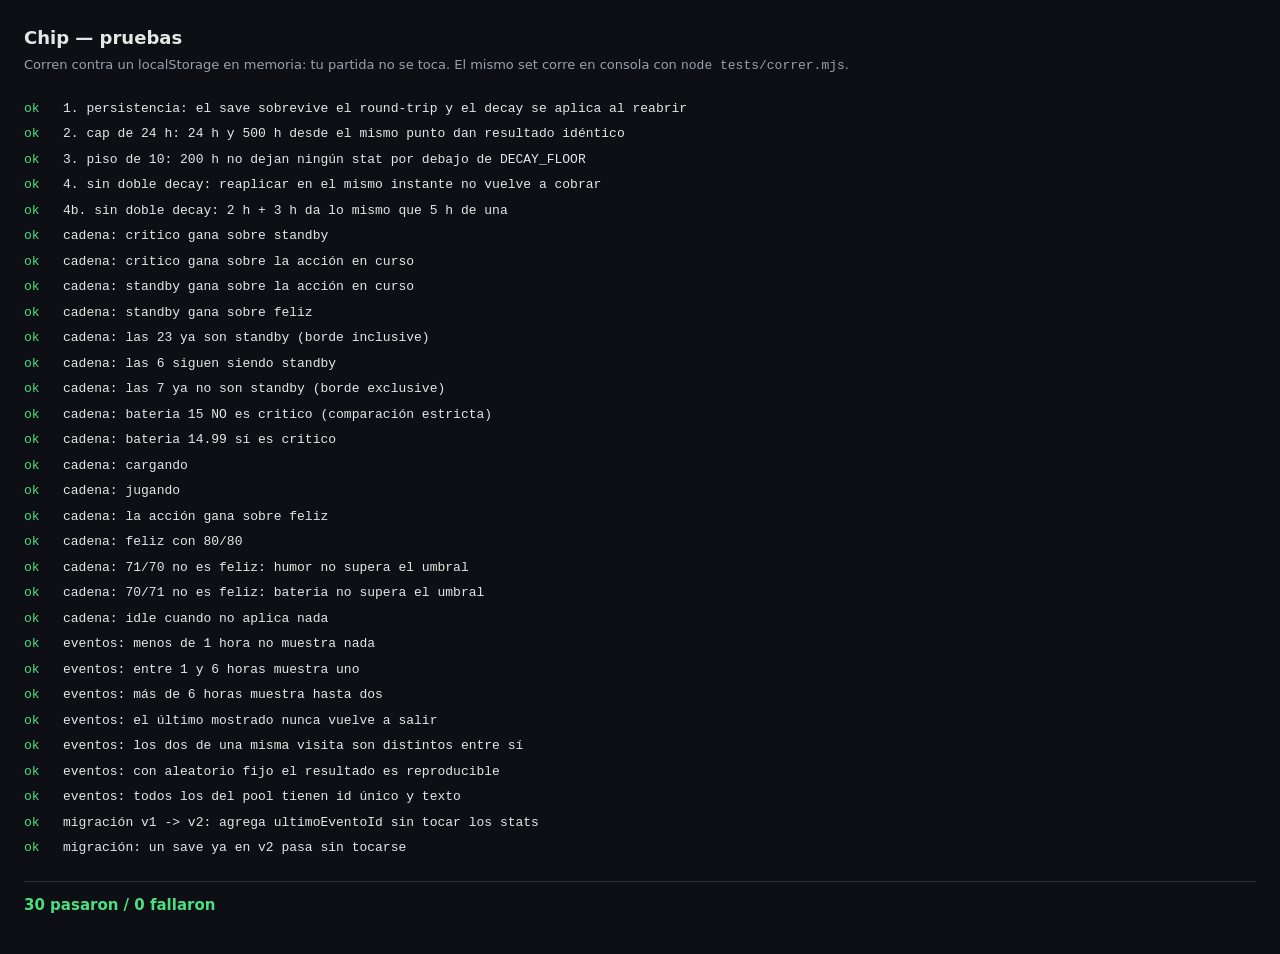
==== tests/index.html @ a8415a25 "Cadena de estados visuales, tests, PWA y sistema de eventos Cuatro frentes. config.js y main.js los " ====
<!DOCTYPE html>
<html lang="es">
<head>
<meta charset="UTF-8">
<meta name="viewport" content="width=device-width, initial-scale=1.0">
<title>Chip — pruebas</title>
<style>
  body {
    background: #0d0f14;
    color: #e6e6e6;
    font-family: system-ui, sans-serif;
    margin: 0;
    padding: 24px;
    line-height: 1.5;
  }
  h1 { font-size: 18px; margin: 0 0 4px; }
  #aviso { color: #9aa0ab; font-size: 13px; margin: 0 0 20px; }
  #resultados { list-style: none; margin: 0; padding: 0; }
  #resultados li {
    font-size: 13px;
    padding: 3px 0;
    font-family: ui-monospace, monospace;
  }
  .ok::before { content: 'ok   '; color: #4ade80; white-space: pre; }
  .falla { color: #f87171; }
  .falla::before { content: 'FALLA '; font-weight: bold; white-space: pre; }
  .detalle { color: #f87171; padding-left: 42px; font-size: 12px; }
  #resumen {
    margin-top: 20px;
    padding-top: 12px;
    border-top: 1px solid #2a2d38;
    font-size: 15px;
    font-weight: bold;
  }
  .verde { color: #4ade80; }
  .rojo { color: #f87171; }
</style>
</head>
<body>
<h1>Chip — pruebas</h1>
<p id="aviso">
  Corren contra un localStorage en memoria: tu partida no se toca.
  El mismo set corre en consola con <code>node tests/correr.mjs</code>.
</p>
<ul id="resultados"></ul>
<p id="resumen">corriendo…</p>

<script type="module">
// El almacén falso se instala ANTES de importar nada del juego, por eso los
// imports de las pruebas son dinámicos: los estáticos se evalúan todos antes
// que el cuerpo del módulo y la instalación llegaría tarde.
import { instalarAlmacenFalso } from './almacen-falso.js';

instalarAlmacenFalso();

const { correrPruebas } = await import('./runner.js');
await import('./decay.test.js');
await import('./cadena.test.js');
await import('./eventos.test.js');

const lista = document.getElementById('resultados');

const resultado = correrPruebas(({ nombre, ok, mensaje }) => {
  const item = document.createElement('li');
  item.className = ok ? 'ok' : 'falla';
  item.textContent = nombre;
  lista.appendChild(item);

  if (!ok) {
    const detalle = document.createElement('li');
    detalle.className = 'detalle';
    detalle.textContent = mensaje;
    lista.appendChild(detalle);
  }

  (ok ? console.log : console.error)(`${ok ? 'ok' : 'FALLA'} — ${nombre}${ok ? '' : `\n  ${mensaje}`}`);
});

const resumen = `${resultado.pasaron} pasaron / ${resultado.fallaron} fallaron`;
const nodo = document.getElementById('resumen');
nodo.textContent = resumen;
nodo.className = resultado.fallaron === 0 ? 'verde' : 'rojo';
document.title = `Chip — ${resumen}`;
</script>
</body>
</html>
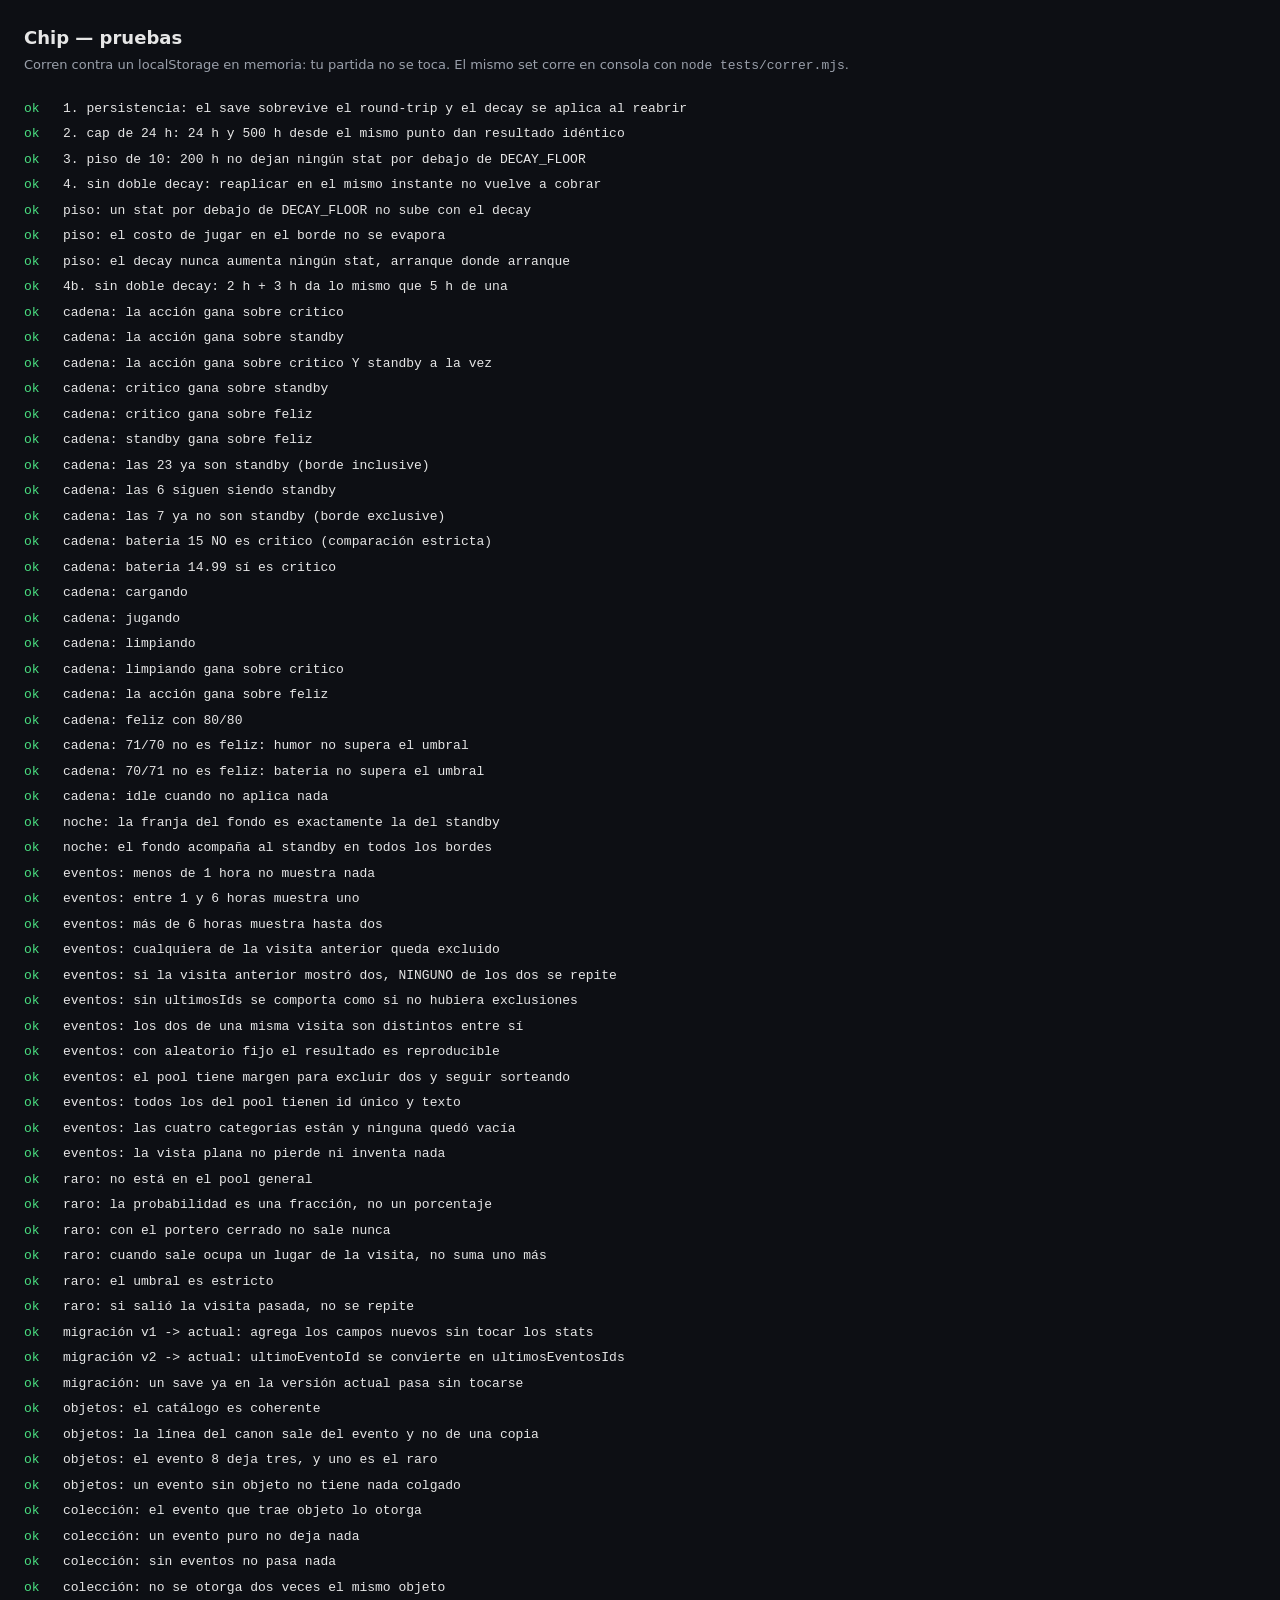
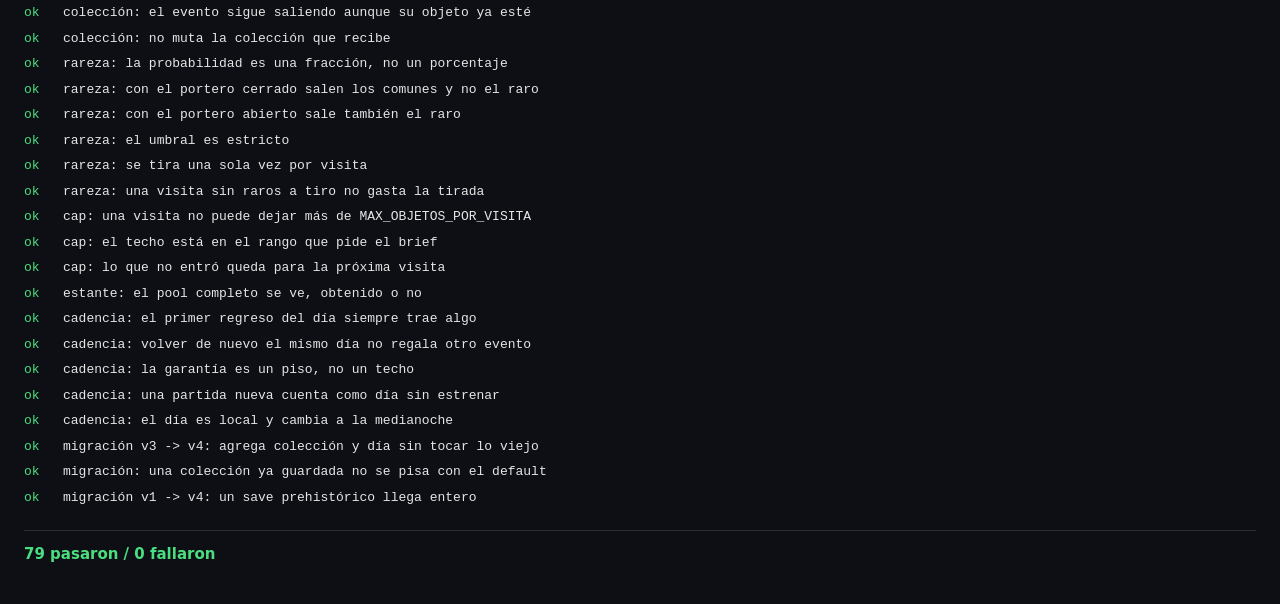
==== commit baecd328: "Etapa 1 del loop: los eventos dejan cosas Nuevo módulo coleccion.js, dueño único del estado de colec" ====
--- a/tests/index.html
+++ b/tests/index.html
@@ -57,6 +57,7 @@
 await import('./decay.test.js');
 await import('./cadena.test.js');
 await import('./eventos.test.js');
+await import('./coleccion.test.js');
 
 const lista = document.getElementById('resultados');
 
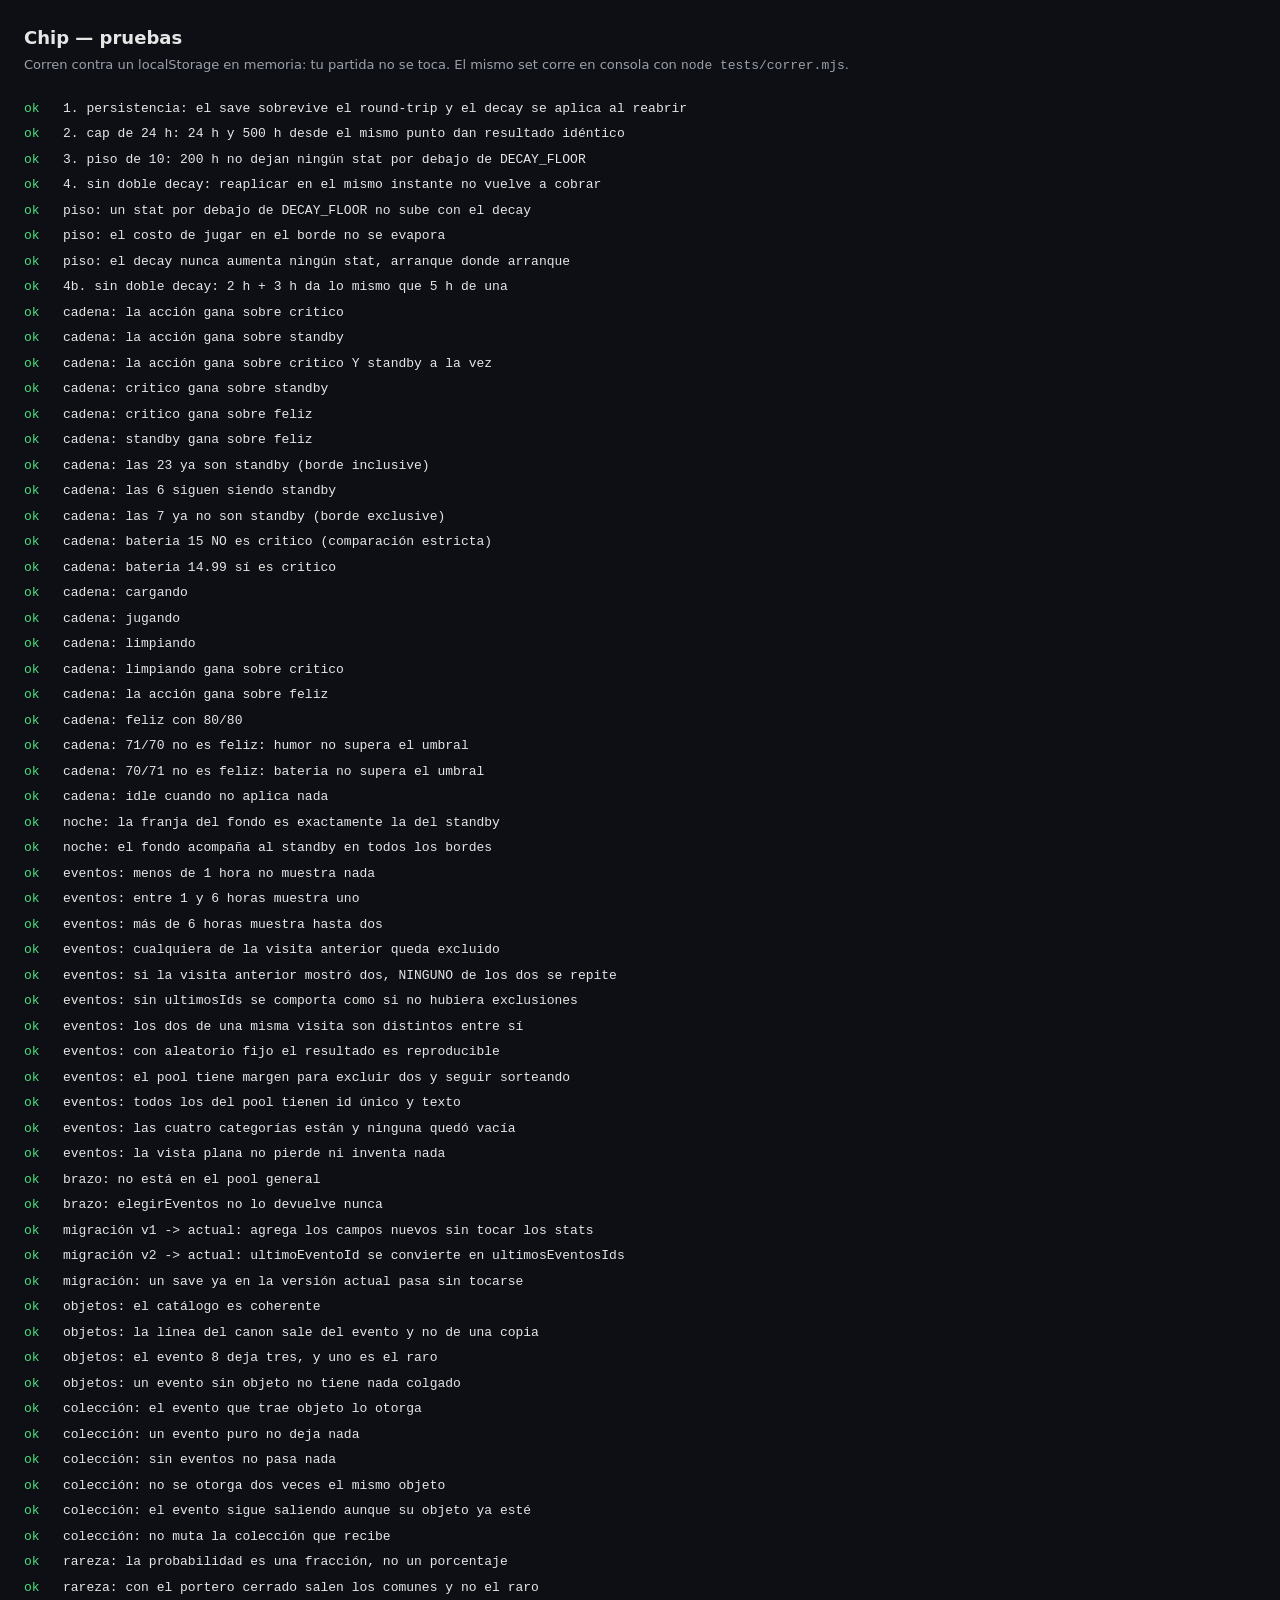
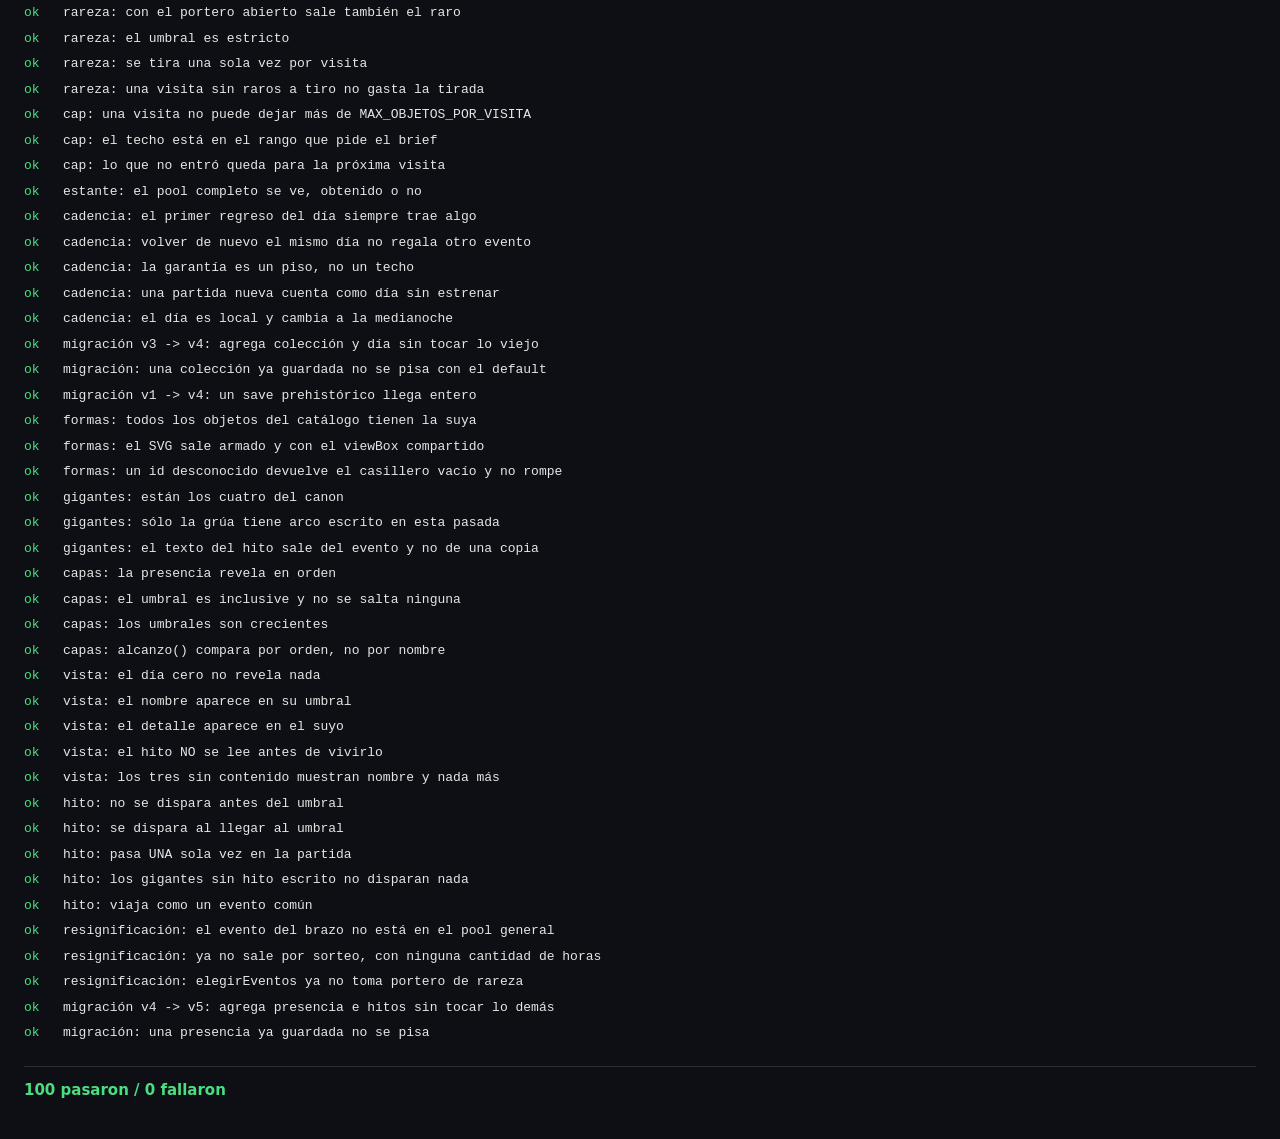
==== commit 5ff0a431: "Etapa 4: los gigantes y el arco de la grúa Los cuatro grandes del canon entran en la colección como " ====
--- a/tests/index.html
+++ b/tests/index.html
@@ -58,6 +58,7 @@
 await import('./cadena.test.js');
 await import('./eventos.test.js');
 await import('./coleccion.test.js');
+await import('./gigantes.test.js');
 
 const lista = document.getElementById('resultados');
 
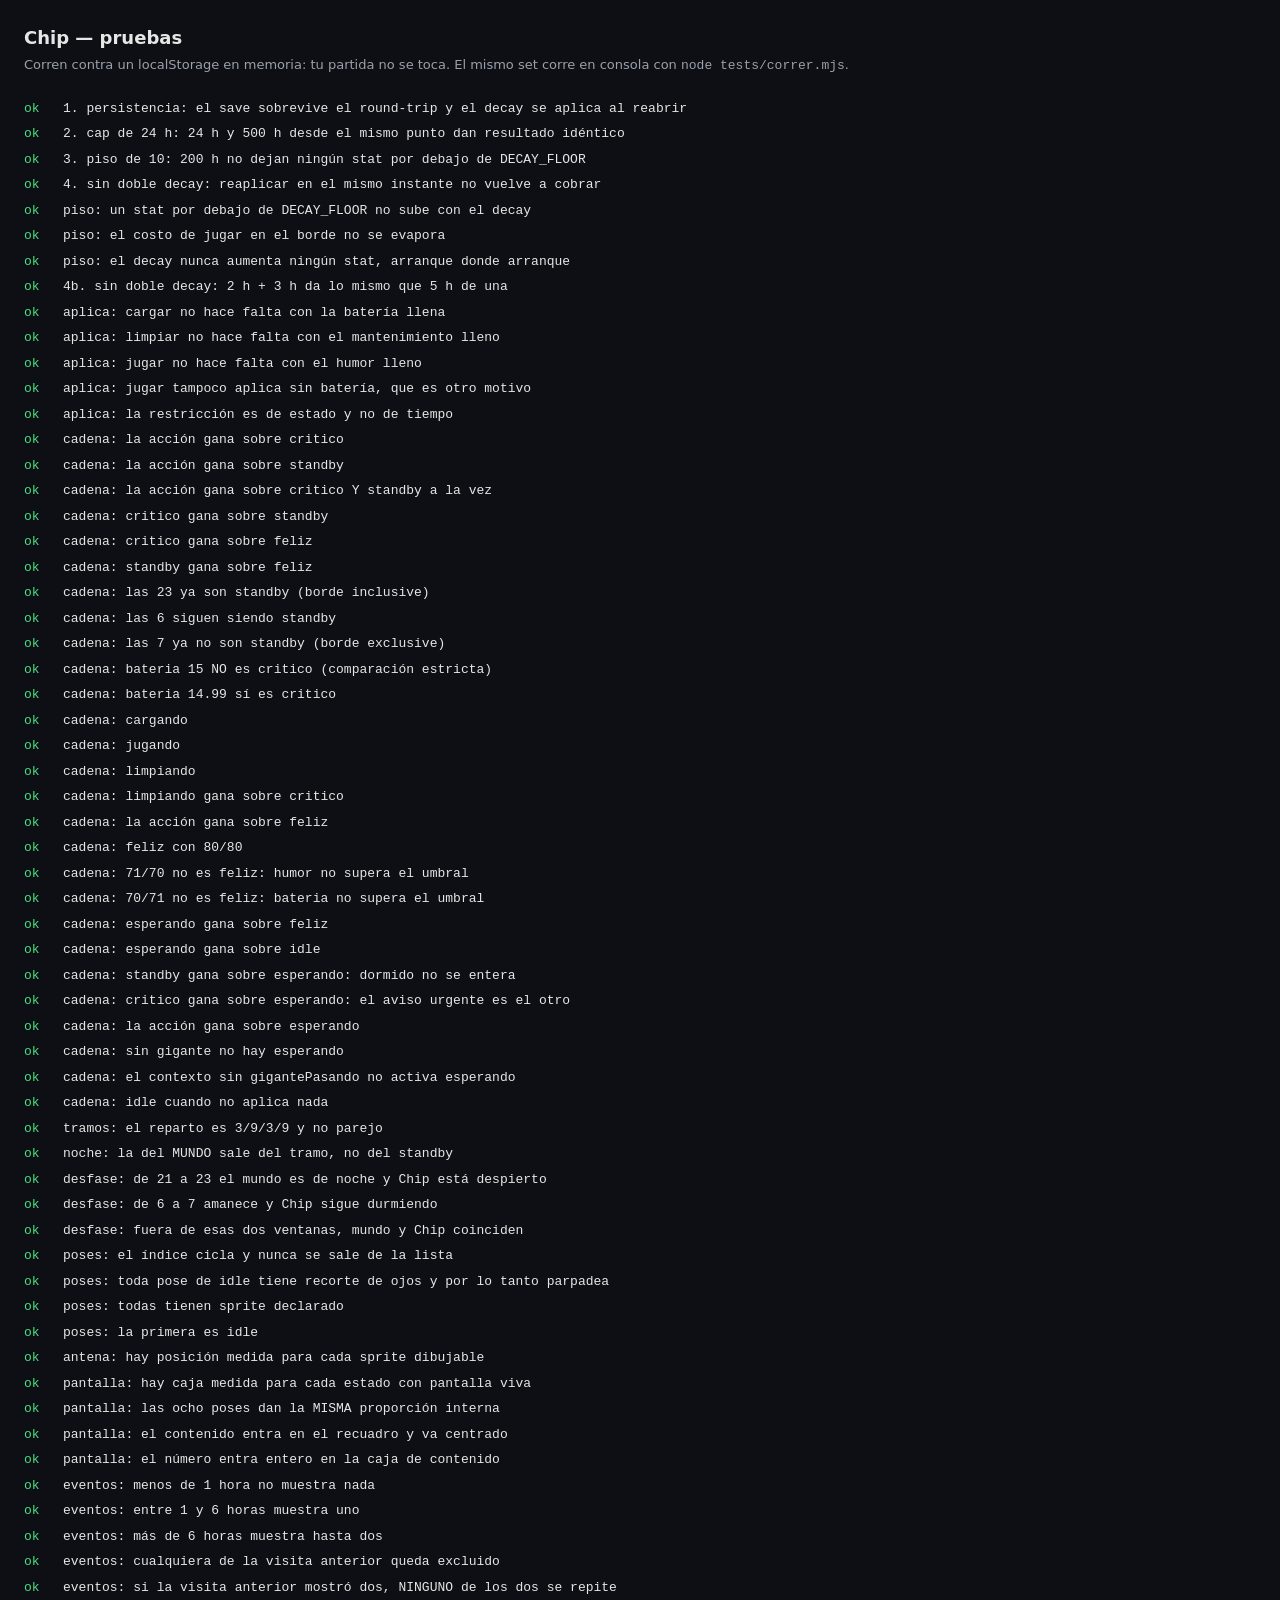
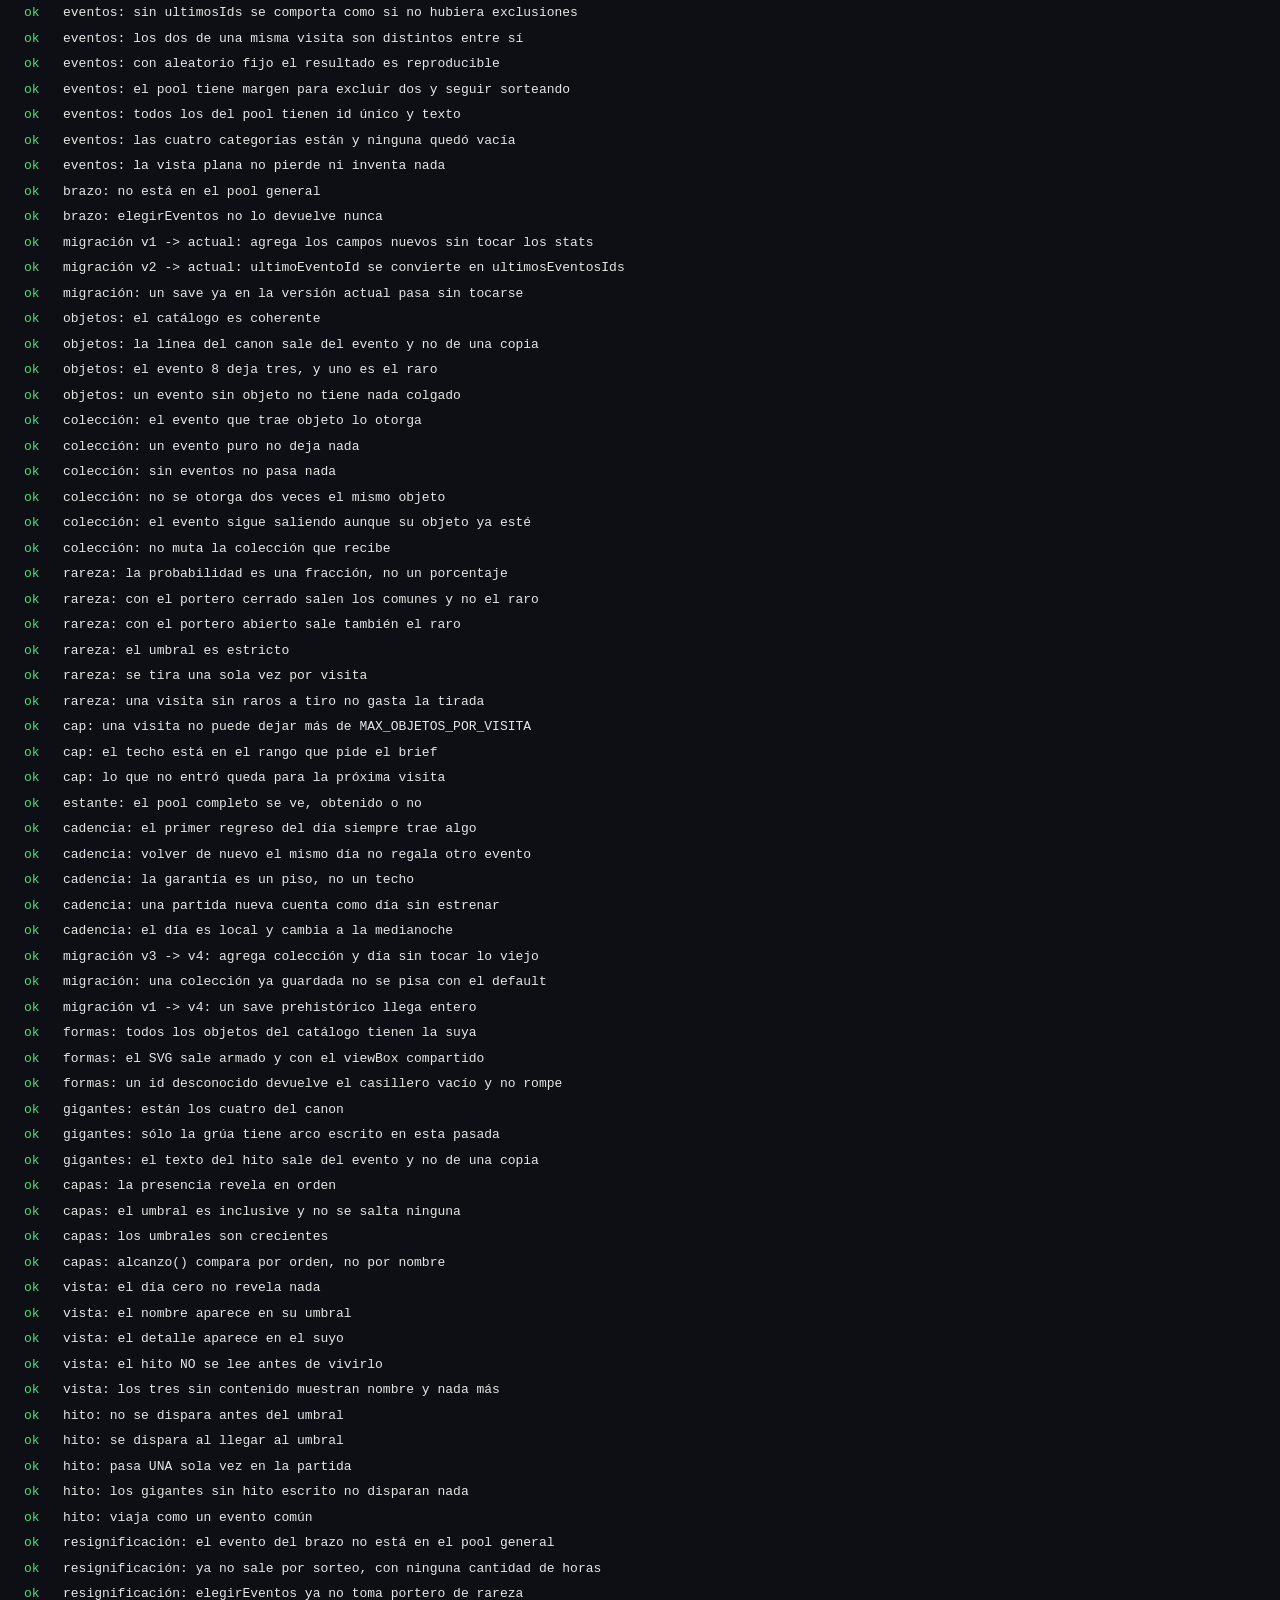
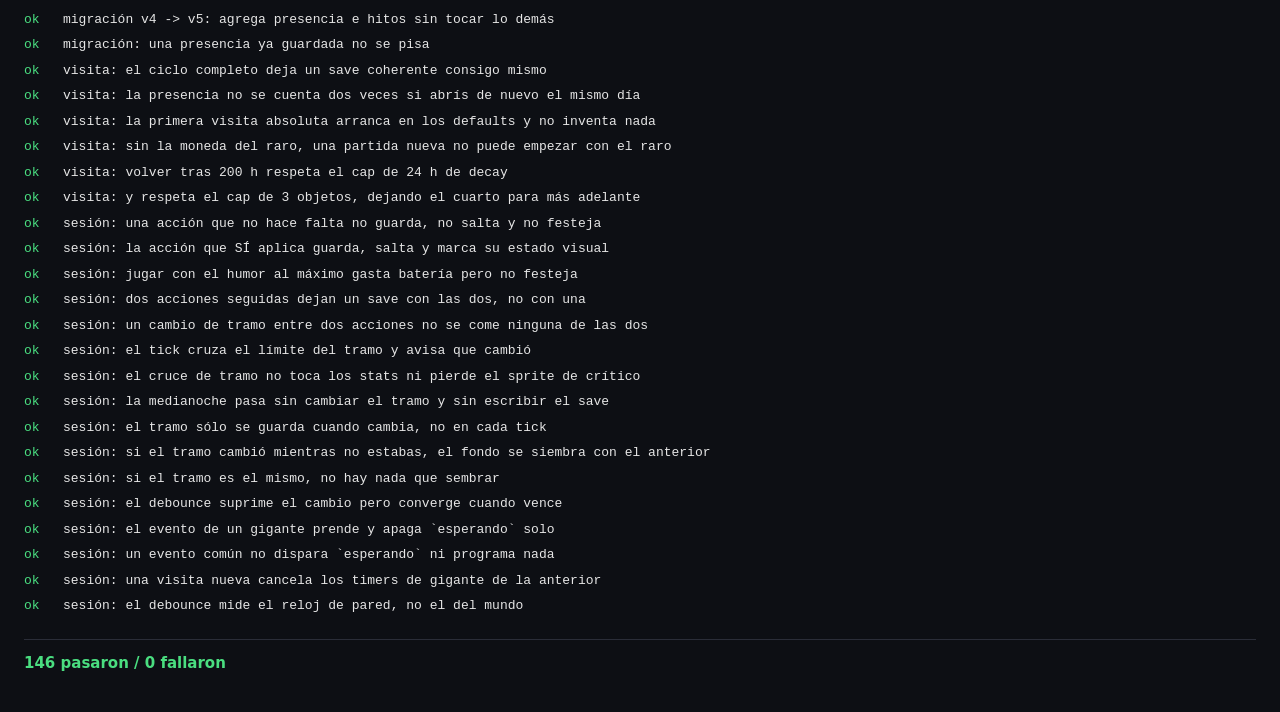
==== commit 43dc0135: "El orquestador deja de ser el único lugar sin pruebas main.js corría al importarse y arrastraba el D" ====
--- a/tests/index.html
+++ b/tests/index.html
@@ -59,6 +59,7 @@
 await import('./eventos.test.js');
 await import('./coleccion.test.js');
 await import('./gigantes.test.js');
+await import('./orquestador.test.js');
 
 const lista = document.getElementById('resultados');
 
